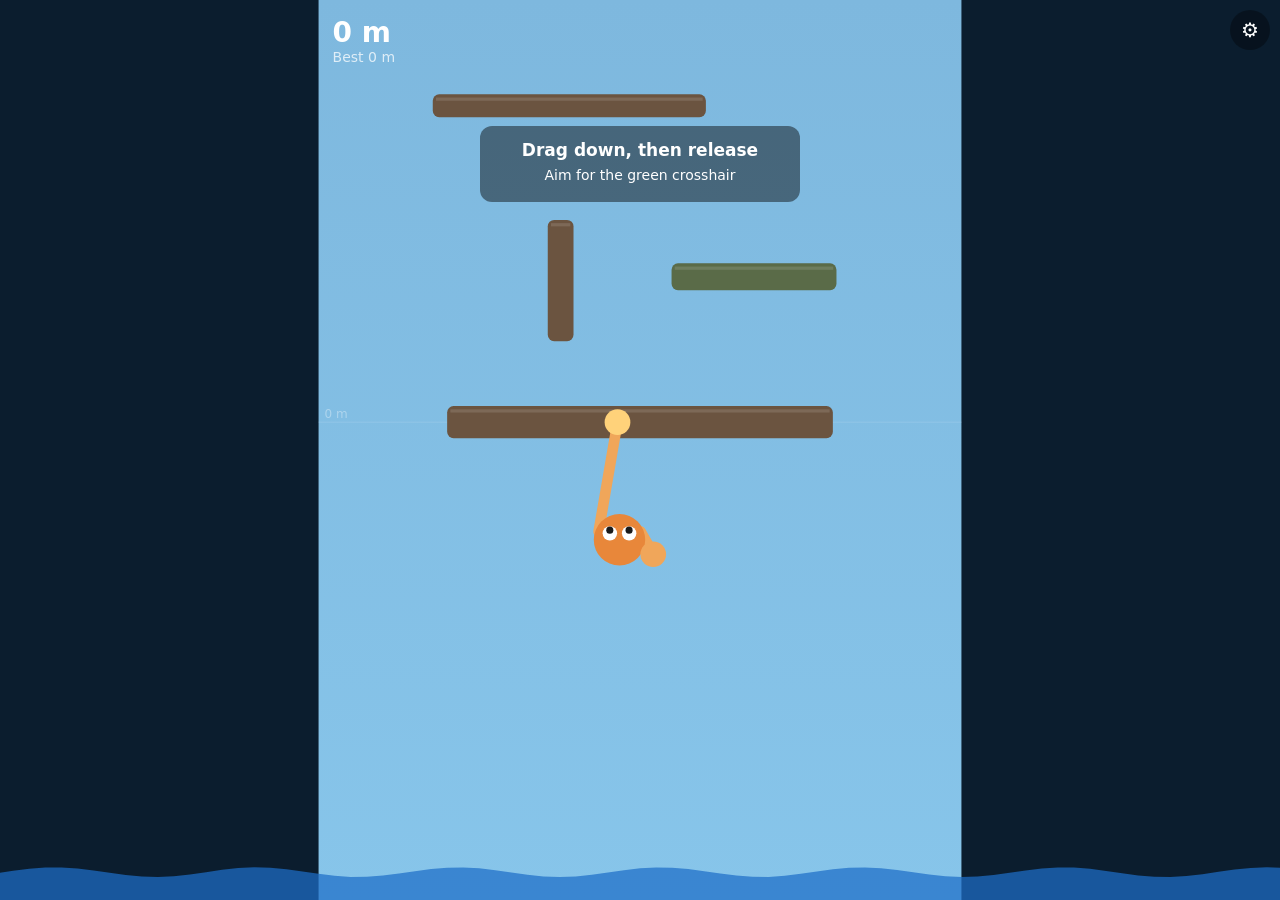
==== climber-classic/index.html @ 3c32fe0a "Climber: two-thumb controls; keep original as Climber Classic Each half of the screen drives one han" ====
<!doctype html>
<html lang="en">
<head>
  <meta charset="utf-8">
  <meta name="viewport" content="width=device-width, initial-scale=1, maximum-scale=1, user-scalable=no, viewport-fit=cover">
  <meta name="theme-color" content="#0b1d2e">
  <meta name="apple-mobile-web-app-capable" content="yes">
  <title>Climber Classic</title>
  <link rel="stylesheet" href="style.css">
</head>
<body>
  <canvas id="game"></canvas>

  <button id="tune-btn" aria-label="Tuning">⚙</button>
  <div id="tune" hidden>
    <h2>Tuning</h2>
    <div id="tune-fields"></div>
    <div class="tune-actions">
      <button id="tune-reset">Reset defaults</button>
      <button id="tune-close">Close</button>
    </div>
  </div>

  <script src="game.js"></script>
</body>
</html>
---- climber-classic/style.css ----
html, body {
  margin: 0;
  height: 100%;
  overflow: hidden;
  background: #0b1d2e;
  font-family: system-ui, -apple-system, "Segoe UI", Roboto, sans-serif;
  color: #fff;
  -webkit-user-select: none;
  user-select: none;
  -webkit-touch-callout: none;
}

canvas {
  display: block;
  width: 100vw;
  height: 100vh;
  height: 100dvh;
  touch-action: none;
}

#tune-btn {
  position: fixed;
  top: max(10px, env(safe-area-inset-top));
  right: 10px;
  width: 40px;
  height: 40px;
  border: 0;
  border-radius: 50%;
  background: rgba(0, 0, 0, 0.35);
  color: #fff;
  font-size: 20px;
  cursor: pointer;
}

#tune {
  position: fixed;
  top: 60px;
  right: 10px;
  left: 10px;
  max-width: 360px;
  margin-left: auto;
  max-height: calc(100% - 80px);
  overflow-y: auto;
  padding: 14px 16px;
  border-radius: 12px;
  background: rgba(10, 20, 35, 0.94);
  font-size: 14px;
}

#tune h2 { margin: 0 0 10px; font-size: 16px; }

#tune label { display: block; margin: 10px 0 2px; }
#tune label span { float: right; opacity: 0.7; font-variant-numeric: tabular-nums; }
#tune input[type=range] { width: 100%; }

.tune-actions { display: flex; gap: 8px; margin-top: 14px; }
.tune-actions button {
  flex: 1;
  padding: 8px;
  border: 0;
  border-radius: 8px;
  background: #2a4a6b;
  color: #fff;
  font-size: 14px;
}
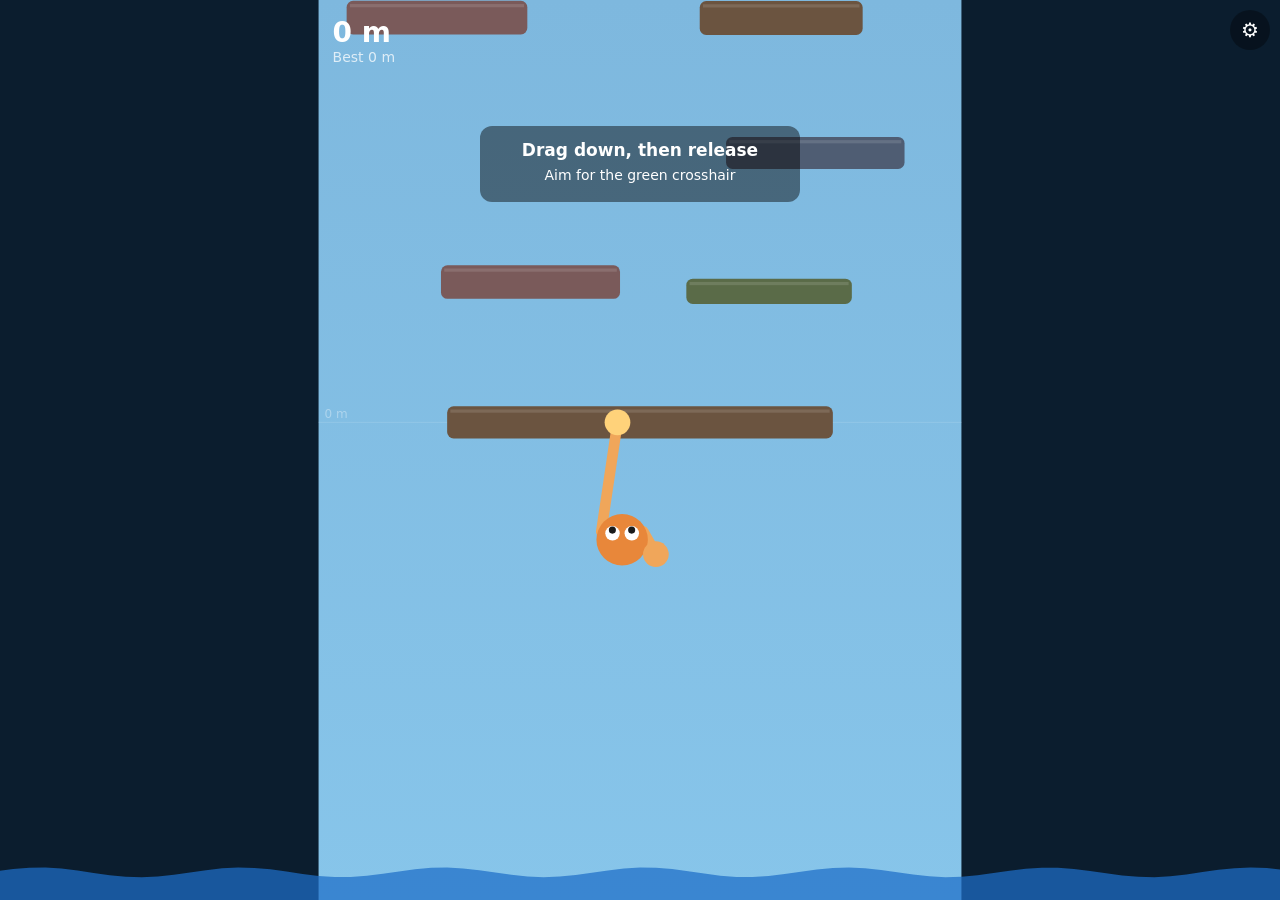
==== commit 7b7be561: "Two Thumbs Up: challenge links, sound, scenery, new hazards and more - Rename the game to Two Thumbs" ====
--- a/climber-classic/index.html
+++ b/climber-classic/index.html
@@ -5,7 +5,7 @@
   <meta name="viewport" content="width=device-width, initial-scale=1, maximum-scale=1, user-scalable=no, viewport-fit=cover">
   <meta name="theme-color" content="#0b1d2e">
   <meta name="apple-mobile-web-app-capable" content="yes">
-  <title>Climber Classic</title>
+  <title>Two Thumbs Up Classic</title>
   <link rel="stylesheet" href="style.css">
 </head>
 <body>
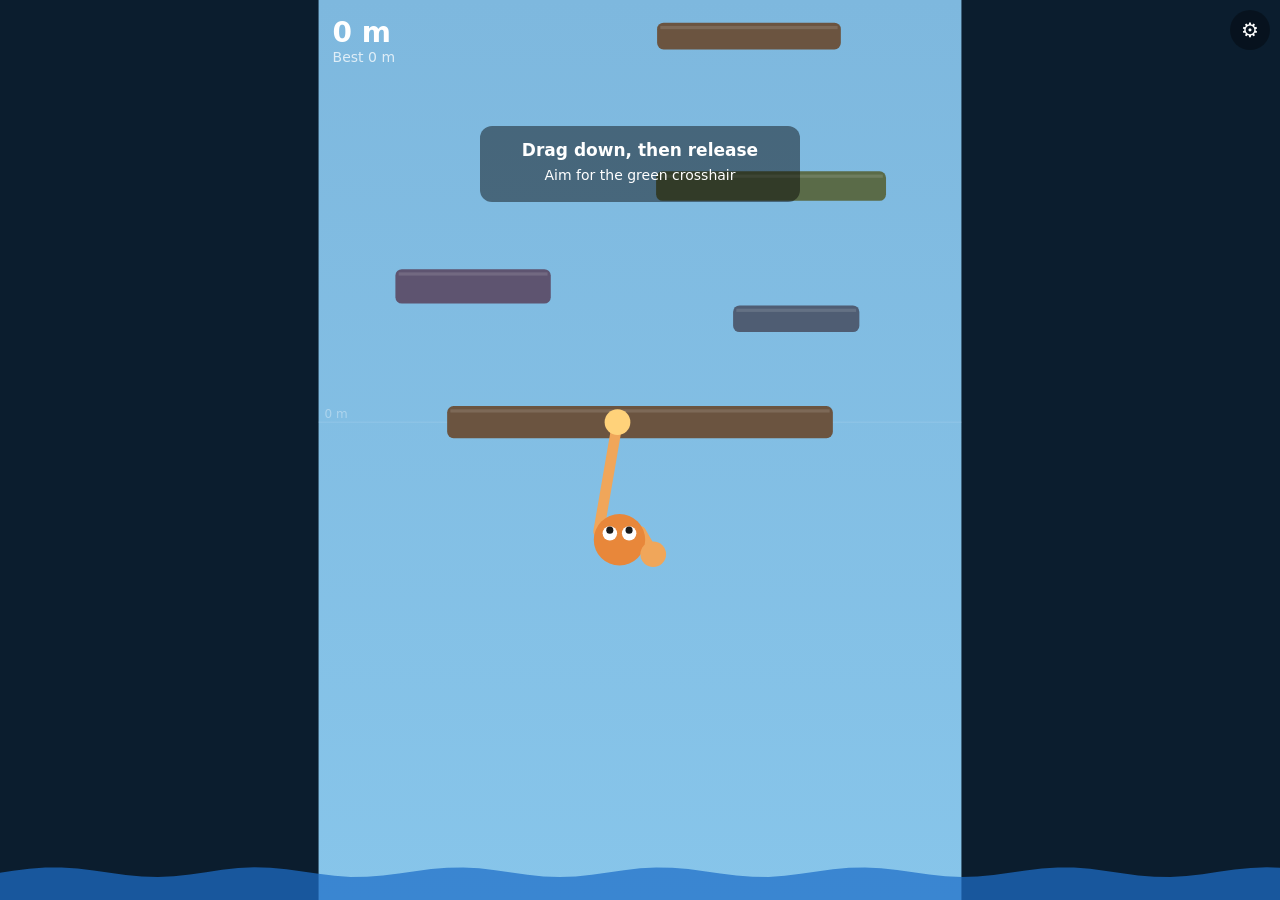
==== commit df8c355e: "Two Thumbs Up: move to /two-thumbs-up/, text-free preview image The game now lives at two-thumbs-up/" ====
--- a/climber-classic/index.html
+++ b/climber-classic/index.html
@@ -2,25 +2,9 @@
 <html lang="en">
 <head>
   <meta charset="utf-8">
-  <meta name="viewport" content="width=device-width, initial-scale=1, maximum-scale=1, user-scalable=no, viewport-fit=cover">
-  <meta name="theme-color" content="#0b1d2e">
-  <meta name="apple-mobile-web-app-capable" content="yes">
   <title>Two Thumbs Up Classic</title>
-  <link rel="stylesheet" href="style.css">
+  <meta http-equiv="refresh" content="0; url=../two-thumbs-up-classic/">
+  <script>location.replace('../two-thumbs-up-classic/' + location.search);</script>
 </head>
-<body>
-  <canvas id="game"></canvas>
-
-  <button id="tune-btn" aria-label="Tuning">⚙</button>
-  <div id="tune" hidden>
-    <h2>Tuning</h2>
-    <div id="tune-fields"></div>
-    <div class="tune-actions">
-      <button id="tune-reset">Reset defaults</button>
-      <button id="tune-close">Close</button>
-    </div>
-  </div>
-
-  <script src="game.js"></script>
-</body>
+<body><a href="../two-thumbs-up-classic/">Two Thumbs Up Classic has moved here.</a></body>
 </html>
